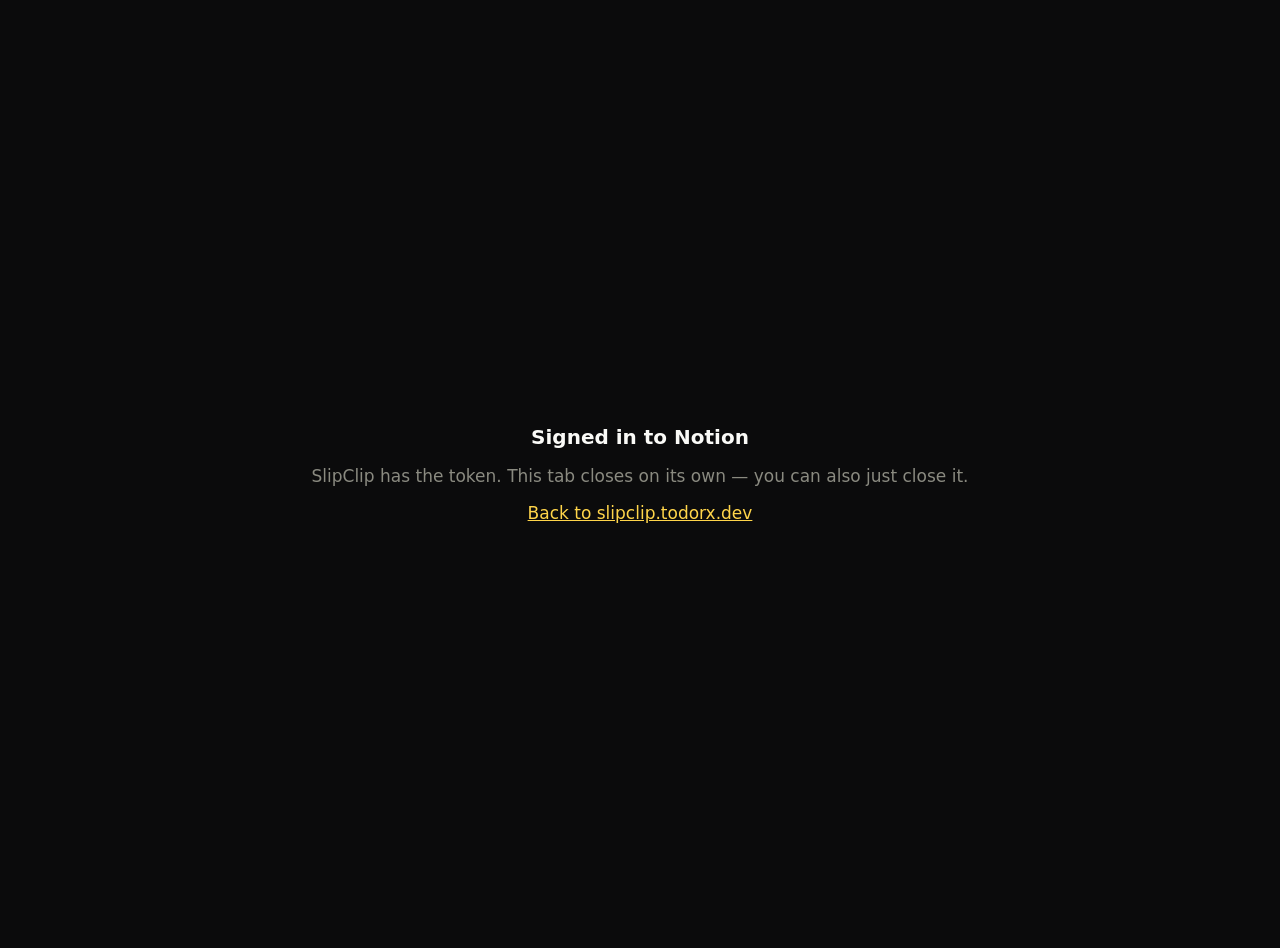
==== notion-clipper-site/oauth-callback/index.html @ 848f75d1 "feat(site): hosted OAuth callback for the Android sign-in flow Firefox for Android has no identity A" ====
<!doctype html>
<html lang="en">
<head>
<meta charset="utf-8">
<meta name="viewport" content="width=device-width, initial-scale=1">
<title>Signed in — SlipClip</title>
<meta name="robots" content="noindex">
<link rel="icon" href="/favicon.png">
<style>
  :root { color-scheme: dark; }
  body {
    margin: 0;
    min-height: 100vh;
    display: grid;
    place-content: center;
    gap: 10px;
    padding: 24px;
    text-align: center;
    background: #0b0b0c;
    color: #fafaf7;
    font: 400 17px/1.6 system-ui, -apple-system, "Segoe UI", sans-serif;
  }
  h1 { margin: 0; font-size: 20px; }
  p { margin: 0; color: #8a8a80; }
  a { color: #ffd54a; }
</style>
</head>
<body>
  <h1>Signed in to Notion</h1>
  <p>SlipClip has the token. This tab closes on its own — you can also just close it.</p>
  <p><a href="/">Back to slipclip.todorx.dev</a></p>
</body>
</html>
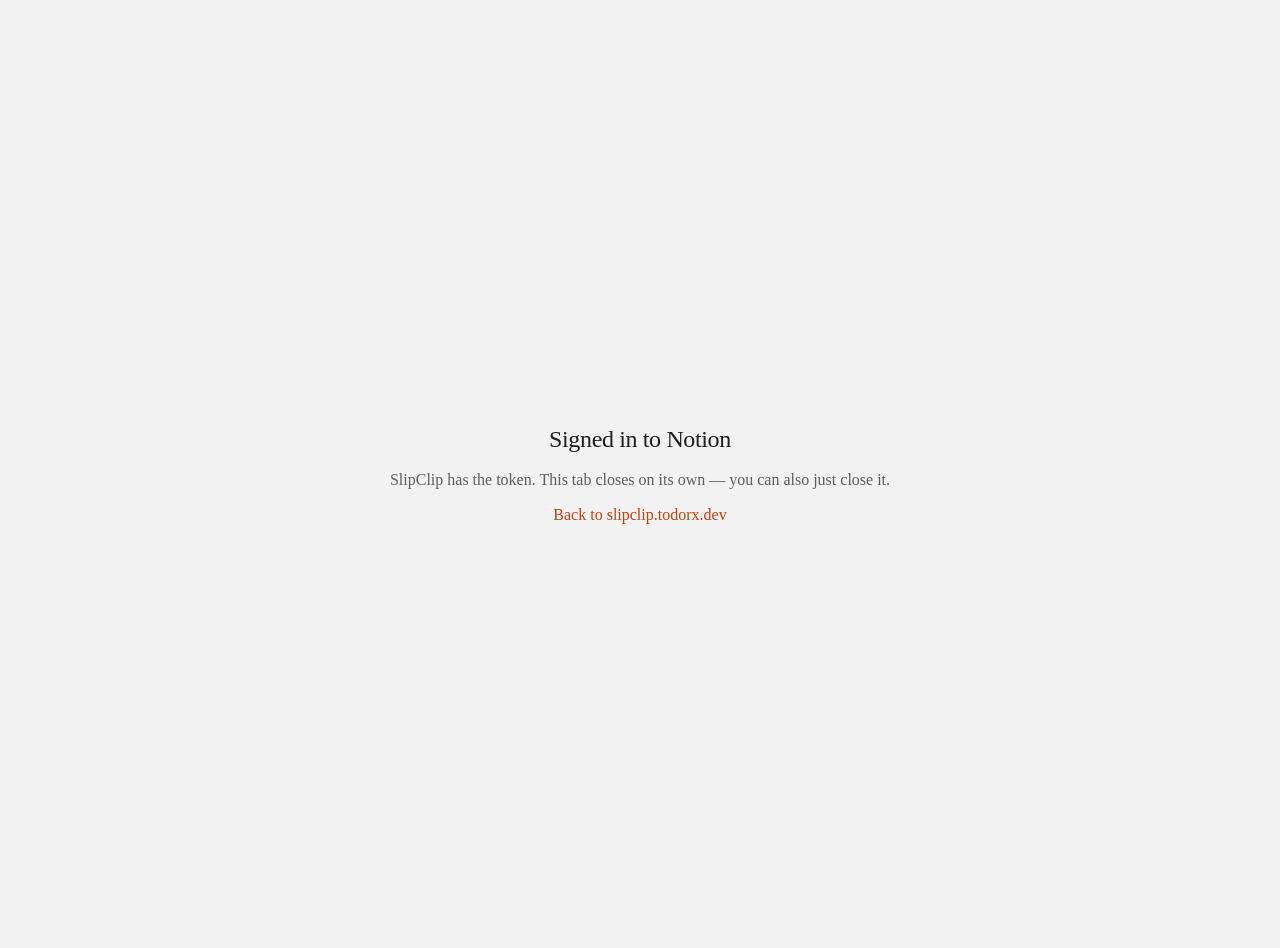
==== commit 0e784a53: "style(site): adopt todorx.dev Broadsheet design system" ====
--- a/notion-clipper-site/oauth-callback/index.html
+++ b/notion-clipper-site/oauth-callback/index.html
@@ -5,9 +5,26 @@
 <meta name="viewport" content="width=device-width, initial-scale=1">
 <title>Signed in — SlipClip</title>
 <meta name="robots" content="noindex">
+<meta media="(prefers-color-scheme: light)" name="theme-color" content="#f3f2f2">
+<meta media="(prefers-color-scheme: dark)" name="theme-color" content="#181716">
 <link rel="icon" href="/favicon.png">
+<link rel="stylesheet" href="/fonts.css?v=20261119">
 <style>
-  :root { color-scheme: dark; }
+  :root {
+    --color-bg: #f3f2f2;
+    --color-text: #201e1d;
+    --color-muted: #605d5d;
+    --color-accent: #c2410c;
+    color-scheme: light dark;
+  }
+  @media (prefers-color-scheme: dark) {
+    :root {
+      --color-bg: #181716;
+      --color-text: #ebe8e6;
+      --color-muted: #bab6b6;
+      --color-accent: #ff5e1e;
+    }
+  }
   body {
     margin: 0;
     min-height: 100vh;
@@ -16,13 +33,15 @@
     gap: 10px;
     padding: 24px;
     text-align: center;
-    background: #0b0b0c;
-    color: #fafaf7;
-    font: 400 17px/1.6 system-ui, -apple-system, "Segoe UI", sans-serif;
+    background: var(--color-bg);
+    color: var(--color-text);
+    font: 400 16px/1.55 "Source Serif 4", Georgia, serif;
+    -webkit-font-smoothing: antialiased;
   }
-  h1 { margin: 0; font-size: 20px; }
-  p { margin: 0; color: #8a8a80; }
-  a { color: #ffd54a; }
+  h1 { margin: 0; font-size: 24px; font-weight: 400; letter-spacing: -.015em; }
+  p { margin: 0; color: var(--color-muted); }
+  a { color: var(--color-accent); text-decoration: none; }
+  a:hover { text-decoration: underline; }
 </style>
 </head>
 <body>
